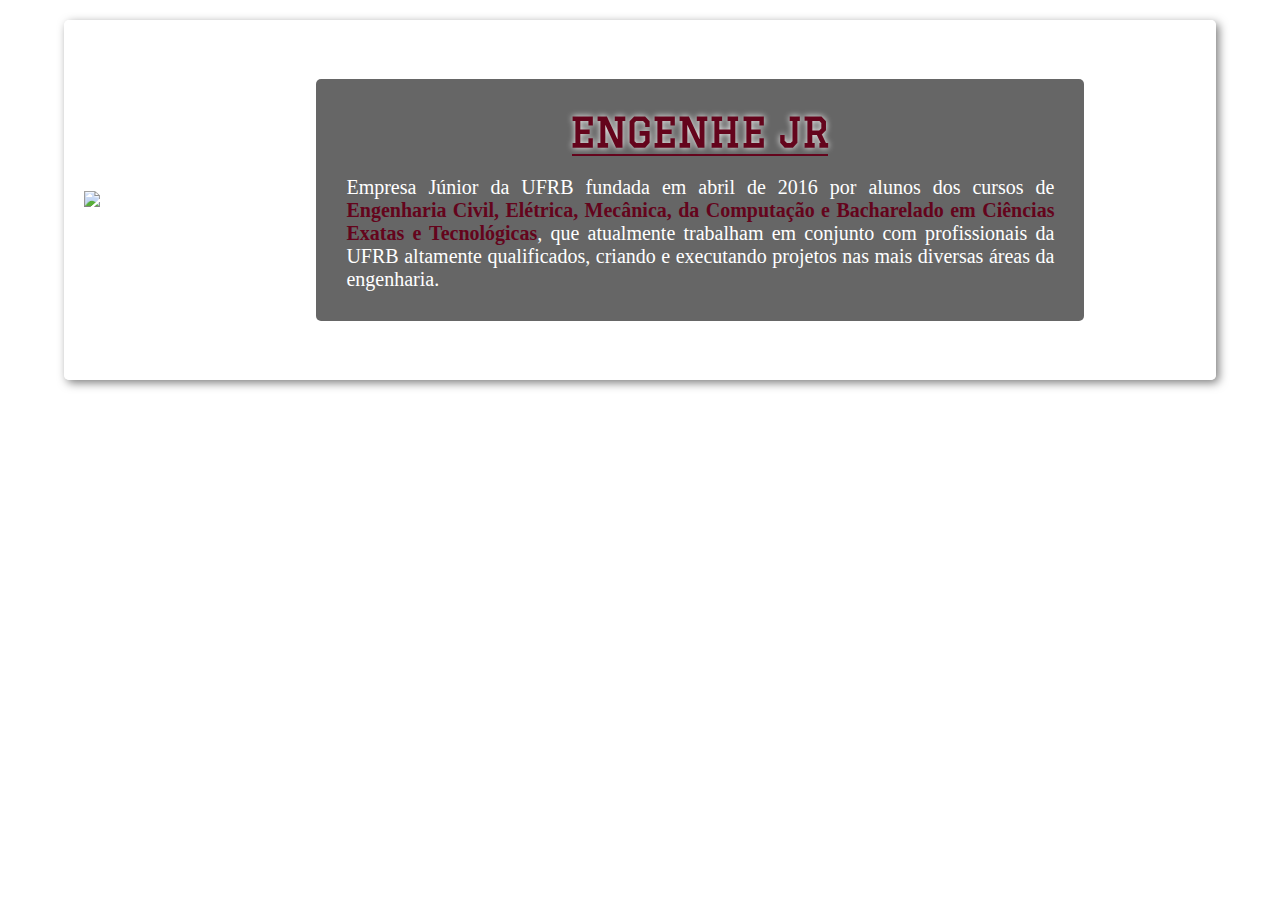
==== index.html @ e746b557 "chore: retirada dos valores, visão e missão, pois faziam parte do 'sobre'" ====
<!DOCTYPE html>
<html lang="pt-br">

<head>
    <meta charset="UTF-8">
    <meta http-equiv="X-UA-Compatible" content="IE=edge">
    <meta name="viewport" content="width=device-width, initial-scale=1.0">
    <title>Home page</title>
    <link rel="stylesheet" href="./style.css" />
    <link rel="preconnect" href="https://fonts.googleapis.com">
    <link rel="preconnect" href="https://fonts.gstatic.com" crossorigin>
    <link href="https://fonts.googleapis.com/css2?family=Graduate&display=swap" rel="stylesheet">
    <link rel="stylesheet"
        href="https://fonts.googleapis.com/css2?family=Material+Symbols+Outlined:opsz,wght,FILL,GRAD@20..48,100..700,0..1,-50..200" />
</head>
<!--    
    deve ter a logo da empresa e um texto falando sobre ela ambos centralizados
--->

<body>
    <section id="container-info">
        <div id="container-image">
            <img class="img" src="https://avatars.githubusercontent.com/u/78987374?v=4" alt="logo da empresa" />
        </div>
        <div id="container-context">
            <h1 id="enfase">Engenhe Jr</h1>
            <hr />
            <div class="container-description">
                <p class="content">Empresa Júnior da UFRB fundada em abril de 2016 por alunos dos cursos de <span
                        class="alterCor">Engenharia
                        Civil, Elétrica, Mecânica, da Computação e Bacharelado em Ciências Exatas e Tecnológicas</span>,
                    que atualmente trabalham em conjunto com profissionais da UFRB altamente qualificados,
                    criando e executando projetos nas mais diversas áreas da engenharia.
                </p>
            </div> 
        </div>
    </section>
</body>

</html>
---- style.css ----
* {
    margin: 0;
    padding: 0;
    box-sizing: border-box;
}

::-webkit-scrollbar {
    height: 3px;
    width: 3px;
    background-color: transparent;
}

#container-info {
    display: flex;
    align-items: center;
    flex-wrap: wrap;
    flex-direction: row;
    width: 90vw;
    min-height: 40vh;
    padding: 20px;
    justify-content: center;
    margin: 20px auto;
    background: rgba(255, 255, 255, 0.8);
    box-shadow: 3px 3px 10px rgba(0, 0, 0, 0.5);
    border-radius: 5px;
    color: #fff;
}

.alterCor {
    color: #64041c;
    font-weight: bold;
}

#container-context {
    max-width: 60vw;
    background-color: rgba(0, 0, 0, 0.6);
    padding: 30px;
    border-radius: 5px;
}

.container-description {
    max-width: 60vw;
    display: grid;
    gap: 20px;
    margin-top: 20px;
    text-align: justify;
}

.enfase2,
#enfase {
    color: #64041c;
    filter: drop-shadow(0px 0px 3px #fff);
    text-transform: uppercase;
    text-align: center;
    font-size: 20pt;
    font-family: 'Graduate', cursive;
}

#container-context hr {
    background-color: #64041c;
    border: none;
    height: 2px;
    width: 20vw;
    margin: 0 auto 20px;
    animation: enfase 3s ease;
}

#enfase {
    font-size: 30pt;
}

.content {
    font-size: 15pt;
    font-family: Roboto sans-serif;
}

#container-image {
    border-radius: 50%;
    display: flex;
    flex-direction: row;
    align-items: center;
    justify-self: center;
    animation: anima 2s ease-out;
}

.img,
#container-context {
    margin: 0 auto;
}


@keyframes anima {
    0% {
        transform: translateY(0);
    }

    25% {
        transform: translateY(-50px);
    }

    75% {
        transform: translateY(5px);
    }

    100% {
        transform: translateY(0px);

    }
}

@keyframes enfase {
    0% {
        width: 20vw;
    }

    50% {
        width: 0;
    }

    100% {
        width: 20vw;
    }
}

@media (max-width: 768px) {

    #container-info {
        flex-direction: column;
        min-width: 300px;
    }

    #container-context {
        min-width: 200px;
        padding: 5vw;
    }

    .enfase2 {
        font-size: 15pt;
    }

    #enfase {
        font-size: 20pt;
    }

    .content {
        font-size: 12pt;
    }

    .img {
        width: 25vw;
        margin-bottom: 20px;
    }

}

@media (max-width: 425px) {

    .enfase2 {
        font-size: 12pt;
    }

    #enfase {
        font-size: 15pt;
    }

    .content {
        font-size: 10pt;
    }

    .img {
        width: 30vw;
    }

    .container-description {
        max-width: 100%;
    }
}
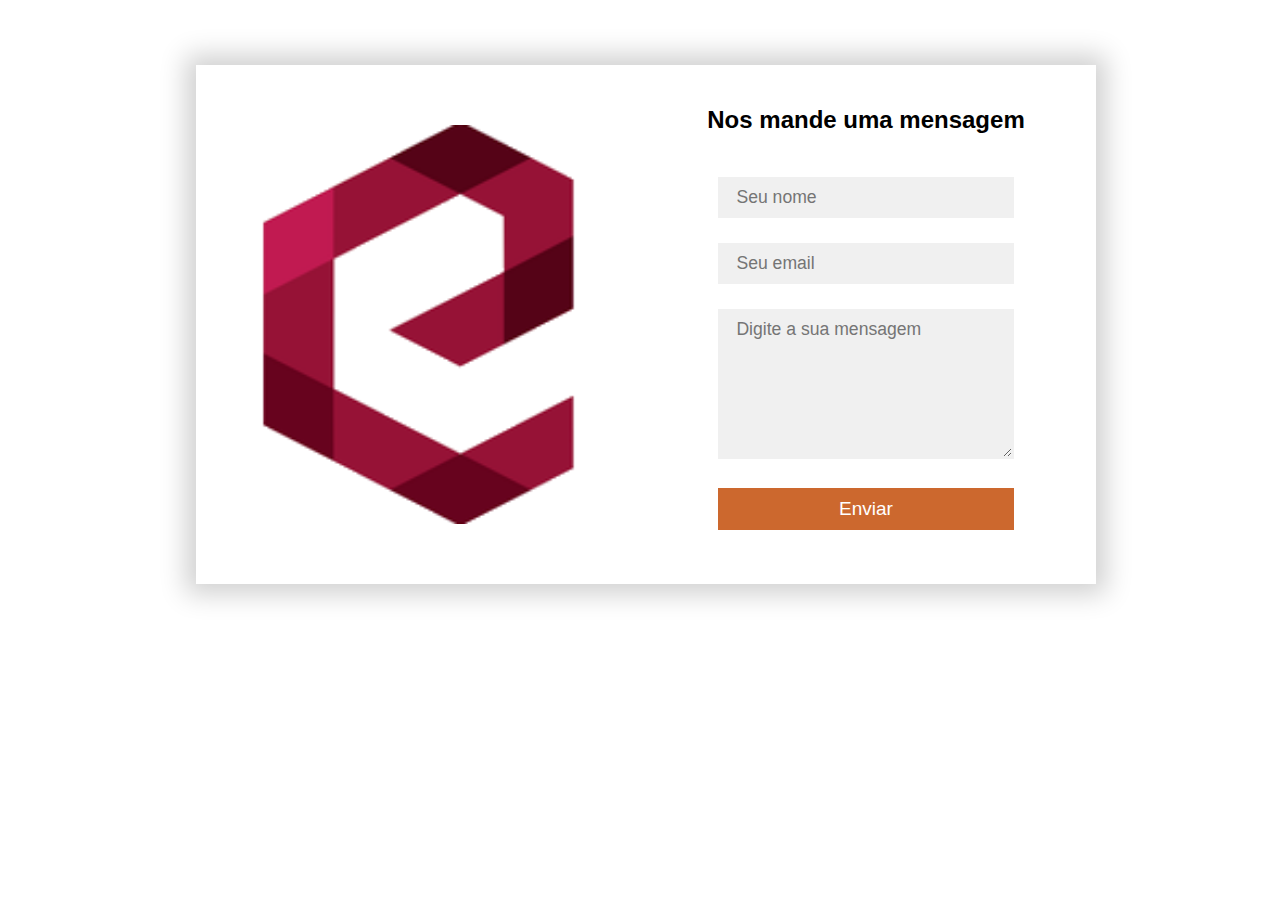
==== commit 2b0bdaa4: "Página de contatos" ====
--- a/index.html
+++ b/index.html
@@ -1,40 +1,32 @@
-<!DOCTYPE html>
-<html lang="pt-br">
-
-<head>
-    <meta charset="UTF-8">
-    <meta http-equiv="X-UA-Compatible" content="IE=edge">
-    <meta name="viewport" content="width=device-width, initial-scale=1.0">
-    <title>Home page</title>
-    <link rel="stylesheet" href="./style.css" />
-    <link rel="preconnect" href="https://fonts.googleapis.com">
-    <link rel="preconnect" href="https://fonts.gstatic.com" crossorigin>
-    <link href="https://fonts.googleapis.com/css2?family=Graduate&display=swap" rel="stylesheet">
-    <link rel="stylesheet"
-        href="https://fonts.googleapis.com/css2?family=Material+Symbols+Outlined:opsz,wght,FILL,GRAD@20..48,100..700,0..1,-50..200" />
-</head>
-<!--    
-    deve ter a logo da empresa e um texto falando sobre ela ambos centralizados
---->
-
-<body>
-    <section id="container-info">
-        <div id="container-image">
-            <img class="img" src="https://avatars.githubusercontent.com/u/78987374?v=4" alt="logo da empresa" />
-        </div>
-        <div id="container-context">
-            <h1 id="enfase">Engenhe Jr</h1>
-            <hr />
-            <div class="container-description">
-                <p class="content">Empresa Júnior da UFRB fundada em abril de 2016 por alunos dos cursos de <span
-                        class="alterCor">Engenharia
-                        Civil, Elétrica, Mecânica, da Computação e Bacharelado em Ciências Exatas e Tecnológicas</span>,
-                    que atualmente trabalham em conjunto com profissionais da UFRB altamente qualificados,
-                    criando e executando projetos nas mais diversas áreas da engenharia.
-                </p>
-            </div> 
-        </div>
-    </section>
-</body>
-
+<!DOCTYPE html>
+<html lang="pt-br">
+
+<head>
+    <meta charset="UTF-8">
+    <meta http-equiv="X-UA-Compatible" content="IE=edge">
+    <meta name="viewport" content="width=device-width, initial-scale=1.0">
+    <title>Contato</title>
+    <link rel="stylesheet" type="text/css" href="style.css">
+</head>
+
+<body>
+    <section class="form">
+
+        <div id="formulario">
+            <div class="caixa">
+                <div class="esquerda"></div>
+                <div class="direita">
+                    <h2>Nos mande uma mensagem</h2>
+                    <form>
+                        <input type="text" class="campo" placeholder="Seu nome">
+                        <input type="text" class="campo" placeholder="Seu email">
+                        <textarea class=" campo" placeholder="Digite a sua mensagem"></textarea>
+                        <button class="botao">Enviar</button>
+                    </form>
+                </div>
+            </div>
+        </div>
+    </section>
+</body>
+
 </html>--- a/style.css
+++ b/style.css
@@ -1,177 +1,99 @@
-* {
-    margin: 0;
-    padding: 0;
-    box-sizing: border-box;
-}
-
-::-webkit-scrollbar {
-    height: 3px;
-    width: 3px;
-    background-color: transparent;
-}
-
-#container-info {
-    display: flex;
-    align-items: center;
-    flex-wrap: wrap;
-    flex-direction: row;
-    width: 90vw;
-    min-height: 40vh;
-    padding: 20px;
-    justify-content: center;
-    margin: 20px auto;
-    background: rgba(255, 255, 255, 0.8);
-    box-shadow: 3px 3px 10px rgba(0, 0, 0, 0.5);
-    border-radius: 5px;
-    color: #fff;
-}
-
-.alterCor {
-    color: #64041c;
-    font-weight: bold;
-}
-
-#container-context {
-    max-width: 60vw;
-    background-color: rgba(0, 0, 0, 0.6);
-    padding: 30px;
-    border-radius: 5px;
-}
-
-.container-description {
-    max-width: 60vw;
-    display: grid;
-    gap: 20px;
-    margin-top: 20px;
-    text-align: justify;
-}
-
-.enfase2,
-#enfase {
-    color: #64041c;
-    filter: drop-shadow(0px 0px 3px #fff);
-    text-transform: uppercase;
-    text-align: center;
-    font-size: 20pt;
-    font-family: 'Graduate', cursive;
-}
-
-#container-context hr {
-    background-color: #64041c;
-    border: none;
-    height: 2px;
-    width: 20vw;
-    margin: 0 auto 20px;
-    animation: enfase 3s ease;
-}
-
-#enfase {
-    font-size: 30pt;
-}
-
-.content {
-    font-size: 15pt;
-    font-family: Roboto sans-serif;
-}
-
-#container-image {
-    border-radius: 50%;
-    display: flex;
-    flex-direction: row;
-    align-items: center;
-    justify-self: center;
-    animation: anima 2s ease-out;
-}
-
-.img,
-#container-context {
-    margin: 0 auto;
-}
-
-
-@keyframes anima {
-    0% {
-        transform: translateY(0);
-    }
-
-    25% {
-        transform: translateY(-50px);
-    }
-
-    75% {
-        transform: translateY(5px);
-    }
-
-    100% {
-        transform: translateY(0px);
-
-    }
-}
-
-@keyframes enfase {
-    0% {
-        width: 20vw;
-    }
-
-    50% {
-        width: 0;
-    }
-
-    100% {
-        width: 20vw;
-    }
-}
-
-@media (max-width: 768px) {
-
-    #container-info {
-        flex-direction: column;
-        min-width: 300px;
-    }
-
-    #container-context {
-        min-width: 200px;
-        padding: 5vw;
-    }
-
-    .enfase2 {
-        font-size: 15pt;
-    }
-
-    #enfase {
-        font-size: 20pt;
-    }
-
-    .content {
-        font-size: 12pt;
-    }
-
-    .img {
-        width: 25vw;
-        margin-bottom: 20px;
-    }
-
-}
-
-@media (max-width: 425px) {
-
-    .enfase2 {
-        font-size: 12pt;
-    }
-
-    #enfase {
-        font-size: 15pt;
-    }
-
-    .content {
-        font-size: 10pt;
-    }
-
-    .img {
-        width: 30vw;
-    }
-
-    .container-description {
-        max-width: 100%;
-    }
+* {
+    padding: 10px;
+    margin: 3px;
+    box-sizing: border-box;
+    font-family: Haettenschweiler, 'Arial Narrow Bold', sans-serif;
+}
+
+body {
+    height: 100%;
+    width: 100%;
+}
+
+.form {
+    position: relative;
+    width: 100%;
+    height: 100%;
+    display: flex;
+    justify-content: center;
+    align-items: center;
+    padding: 20px 100px;
+}
+
+.caixa {
+    max-width: 900px;
+    display: grid;
+    grid-template-columns: repeat(2, 1fr);
+    justify-content: center;
+    align-items: center;
+    text-align: center;
+    background-color: #fff;
+    box-shadow: 0px 0px 25px 10px rgba(0, 0, 0, 0.19);
+}
+
+.esquerda {
+    background: url("imagens/engenhe.png") no-repeat center;
+    background-size: cover;
+    height: 80%;
+}
+
+.direita {
+    padding: 25px 40px;
+}
+
+h2 {
+    position: relative;
+    padding: 0 0 20px;
+    margin-bottom: 10px;
+}
+
+.campo {
+    width: 90%;
+    border: 2px solid rgba(0, 0, 0, 0);
+    outline: none;
+    background-color: rgba(230, 230, 230, 0.6);
+    padding: 0.5rem 1rem;
+    font-size: 1.1rem;
+    margin-bottom: 22px;
+    transition: .3s;
+}
+
+.campo:hover {
+    background-color: rgba(0, 0, 0, 0.1);
+}
+
+textarea {
+    min-height: 150px;
+}
+
+.botao {
+    width: 90%;
+    height: 90%;
+    padding: 10px 20px;
+    background-color: #cc682e;
+    color: #fff;
+    font-size: 19px;
+    border: none;
+    outline: none;
+    cursor: pointer;
+    transition: .3s;
+}
+
+.botao:hover {
+    background-color: #27ae60;
+}
+
+.campo:focus {
+    border: 2px solid rgba(30, 85, 250, 0.47);
+    background-color: #fff;
+}
+
+@media screen and (max-width: 880px) {
+    .caixa {
+        grid-template-columns: 1fr;
+    }
+
+    .esquerda {
+        height: 200px;
+    }
 }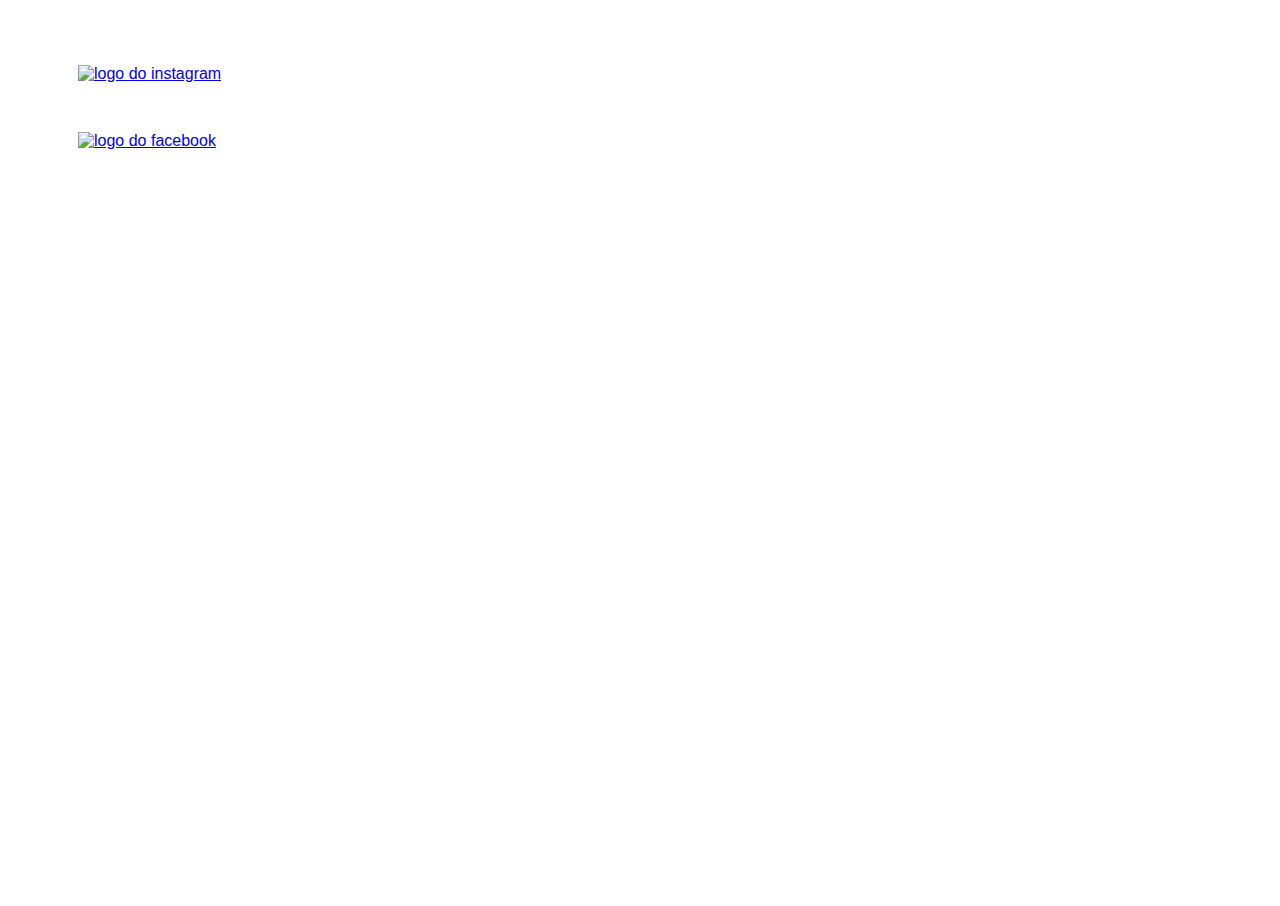
==== commit 1bc70239: "chore: colando arquivo" ====
--- a/index.html
+++ b/index.html
@@ -1,32 +1,31 @@
-<!DOCTYPE html>
-<html lang="pt-br">
-
-<head>
-    <meta charset="UTF-8">
-    <meta http-equiv="X-UA-Compatible" content="IE=edge">
-    <meta name="viewport" content="width=device-width, initial-scale=1.0">
-    <title>Contato</title>
-    <link rel="stylesheet" type="text/css" href="style.css">
-</head>
-
-<body>
-    <section class="form">
-
-        <div id="formulario">
-            <div class="caixa">
-                <div class="esquerda"></div>
-                <div class="direita">
-                    <h2>Nos mande uma mensagem</h2>
-                    <form>
-                        <input type="text" class="campo" placeholder="Seu nome">
-                        <input type="text" class="campo" placeholder="Seu email">
-                        <textarea class=" campo" placeholder="Digite a sua mensagem"></textarea>
-                        <button class="botao">Enviar</button>
-                    </form>
-                </div>
-            </div>
-        </div>
-    </section>
-</body>
-
+<!DOCTYPE html />
+<html lang="pt-br">
+
+<head>
+    <meta charset="UTF-8" />
+    <meta name="viewport" content="width=device-width, initial-scale=1.0" />
+    <title>EngenheJR</title>
+    <link rel="stylesheet" href="style.css" />
+</head>
+
+<body>
+    <footer>
+        <div id="container-instagram">
+            <a href="https://www.instagram.com/engenhejr/" target="_blank">
+                <img src="images/instagram.png" alt="logo do instagram" id="instagram" />
+            </a>
+        </div>
+        <!---------------->
+        <div id="container-facebook">
+            <a href="https://www.facebook.com/engenhejr/" target="_blank">
+                <img src="images/facebook.png" alt="logo do facebook" id="facebook" />
+            </a>
+        </div>
+        <!---------------->
+        <div id="">
+
+        </div>
+    </footer>
+</body>
+
 </html>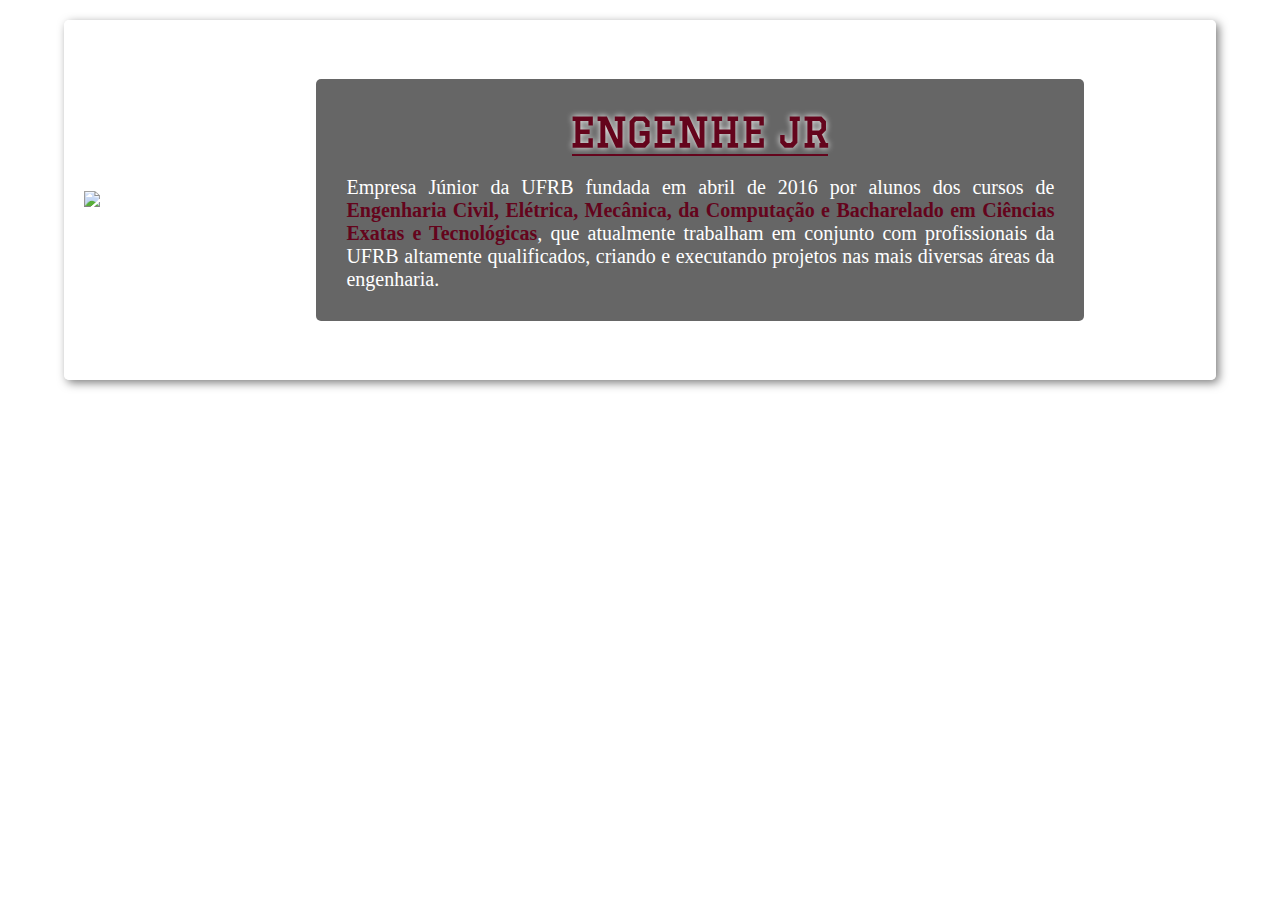
==== commit c8d90d28: "Merge pull request #9 from ufrb-engenhe-jr/03-criar-section" ====
--- a/index.html
+++ b/index.html
@@ -1,31 +1,40 @@
-<!DOCTYPE html />
+<!DOCTYPE html>
 <html lang="pt-br">
 
 <head>
-    <meta charset="UTF-8" />
-    <meta name="viewport" content="width=device-width, initial-scale=1.0" />
-    <title>EngenheJR</title>
-    <link rel="stylesheet" href="style.css" />
+    <meta charset="UTF-8">
+    <meta http-equiv="X-UA-Compatible" content="IE=edge">
+    <meta name="viewport" content="width=device-width, initial-scale=1.0">
+    <title>Home page</title>
+    <link rel="stylesheet" href="./style.css" />
+    <link rel="preconnect" href="https://fonts.googleapis.com">
+    <link rel="preconnect" href="https://fonts.gstatic.com" crossorigin>
+    <link href="https://fonts.googleapis.com/css2?family=Graduate&display=swap" rel="stylesheet">
+    <link rel="stylesheet"
+        href="https://fonts.googleapis.com/css2?family=Material+Symbols+Outlined:opsz,wght,FILL,GRAD@20..48,100..700,0..1,-50..200" />
 </head>
+<!--    
+    deve ter a logo da empresa e um texto falando sobre ela ambos centralizados
+--->
 
 <body>
-    <footer>
-        <div id="container-instagram">
-            <a href="https://www.instagram.com/engenhejr/" target="_blank">
-                <img src="images/instagram.png" alt="logo do instagram" id="instagram" />
-            </a>
+    <section id="container-info">
+        <div id="container-image">
+            <img class="img" src="https://avatars.githubusercontent.com/u/78987374?v=4" alt="logo da empresa" />
         </div>
-        <!---------------->
-        <div id="container-facebook">
-            <a href="https://www.facebook.com/engenhejr/" target="_blank">
-                <img src="images/facebook.png" alt="logo do facebook" id="facebook" />
-            </a>
+        <div id="container-context">
+            <h1 id="enfase">Engenhe Jr</h1>
+            <hr />
+            <div class="container-description">
+                <p class="content">Empresa Júnior da UFRB fundada em abril de 2016 por alunos dos cursos de <span
+                        class="alterCor">Engenharia
+                        Civil, Elétrica, Mecânica, da Computação e Bacharelado em Ciências Exatas e Tecnológicas</span>,
+                    que atualmente trabalham em conjunto com profissionais da UFRB altamente qualificados,
+                    criando e executando projetos nas mais diversas áreas da engenharia.
+                </p>
+            </div> 
         </div>
-        <!---------------->
-        <div id="">
-
-        </div>
-    </footer>
+    </section>
 </body>
 
 </html>--- a/style.css
+++ b/style.css
@@ -1,99 +1,177 @@
-* {
-    padding: 10px;
-    margin: 3px;
-    box-sizing: border-box;
-    font-family: Haettenschweiler, 'Arial Narrow Bold', sans-serif;
-}
-
-body {
-    height: 100%;
-    width: 100%;
-}
-
-.form {
-    position: relative;
-    width: 100%;
-    height: 100%;
-    display: flex;
-    justify-content: center;
-    align-items: center;
-    padding: 20px 100px;
-}
-
-.caixa {
-    max-width: 900px;
-    display: grid;
-    grid-template-columns: repeat(2, 1fr);
-    justify-content: center;
-    align-items: center;
-    text-align: center;
-    background-color: #fff;
-    box-shadow: 0px 0px 25px 10px rgba(0, 0, 0, 0.19);
-}
-
-.esquerda {
-    background: url("imagens/engenhe.png") no-repeat center;
-    background-size: cover;
-    height: 80%;
-}
-
-.direita {
-    padding: 25px 40px;
-}
-
-h2 {
-    position: relative;
-    padding: 0 0 20px;
-    margin-bottom: 10px;
-}
-
-.campo {
-    width: 90%;
-    border: 2px solid rgba(0, 0, 0, 0);
-    outline: none;
-    background-color: rgba(230, 230, 230, 0.6);
-    padding: 0.5rem 1rem;
-    font-size: 1.1rem;
-    margin-bottom: 22px;
-    transition: .3s;
-}
-
-.campo:hover {
-    background-color: rgba(0, 0, 0, 0.1);
-}
-
-textarea {
-    min-height: 150px;
-}
-
-.botao {
-    width: 90%;
-    height: 90%;
-    padding: 10px 20px;
-    background-color: #cc682e;
-    color: #fff;
-    font-size: 19px;
-    border: none;
-    outline: none;
-    cursor: pointer;
-    transition: .3s;
-}
-
-.botao:hover {
-    background-color: #27ae60;
-}
-
-.campo:focus {
-    border: 2px solid rgba(30, 85, 250, 0.47);
-    background-color: #fff;
-}
-
-@media screen and (max-width: 880px) {
-    .caixa {
-        grid-template-columns: 1fr;
-    }
-
-    .esquerda {
-        height: 200px;
-    }
+* {
+    margin: 0;
+    padding: 0;
+    box-sizing: border-box;
+}
+
+::-webkit-scrollbar {
+    height: 3px;
+    width: 3px;
+    background-color: transparent;
+}
+
+#container-info {
+    display: flex;
+    align-items: center;
+    flex-wrap: wrap;
+    flex-direction: row;
+    width: 90vw;
+    min-height: 40vh;
+    padding: 20px;
+    justify-content: center;
+    margin: 20px auto;
+    background: rgba(255, 255, 255, 0.8);
+    box-shadow: 3px 3px 10px rgba(0, 0, 0, 0.5);
+    border-radius: 5px;
+    color: #fff;
+}
+
+.alterCor {
+    color: #64041c;
+    font-weight: bold;
+}
+
+#container-context {
+    max-width: 60vw;
+    background-color: rgba(0, 0, 0, 0.6);
+    padding: 30px;
+    border-radius: 5px;
+}
+
+.container-description {
+    max-width: 60vw;
+    display: grid;
+    gap: 20px;
+    margin-top: 20px;
+    text-align: justify;
+}
+
+.enfase2,
+#enfase {
+    color: #64041c;
+    filter: drop-shadow(0px 0px 3px #fff);
+    text-transform: uppercase;
+    text-align: center;
+    font-size: 20pt;
+    font-family: 'Graduate', cursive;
+}
+
+#container-context hr {
+    background-color: #64041c;
+    border: none;
+    height: 2px;
+    width: 20vw;
+    margin: 0 auto 20px;
+    animation: enfase 3s ease;
+}
+
+#enfase {
+    font-size: 30pt;
+}
+
+.content {
+    font-size: 15pt;
+    font-family: Roboto sans-serif;
+}
+
+#container-image {
+    border-radius: 50%;
+    display: flex;
+    flex-direction: row;
+    align-items: center;
+    justify-self: center;
+    animation: anima 2s ease-out;
+}
+
+.img,
+#container-context {
+    margin: 0 auto;
+}
+
+
+@keyframes anima {
+    0% {
+        transform: translateY(0);
+    }
+
+    25% {
+        transform: translateY(-50px);
+    }
+
+    75% {
+        transform: translateY(5px);
+    }
+
+    100% {
+        transform: translateY(0px);
+
+    }
+}
+
+@keyframes enfase {
+    0% {
+        width: 20vw;
+    }
+
+    50% {
+        width: 0;
+    }
+
+    100% {
+        width: 20vw;
+    }
+}
+
+@media (max-width: 768px) {
+
+    #container-info {
+        flex-direction: column;
+        min-width: 300px;
+    }
+
+    #container-context {
+        min-width: 200px;
+        padding: 5vw;
+    }
+
+    .enfase2 {
+        font-size: 15pt;
+    }
+
+    #enfase {
+        font-size: 20pt;
+    }
+
+    .content {
+        font-size: 12pt;
+    }
+
+    .img {
+        width: 25vw;
+        margin-bottom: 20px;
+    }
+
+}
+
+@media (max-width: 425px) {
+
+    .enfase2 {
+        font-size: 12pt;
+    }
+
+    #enfase {
+        font-size: 15pt;
+    }
+
+    .content {
+        font-size: 10pt;
+    }
+
+    .img {
+        width: 30vw;
+    }
+
+    .container-description {
+        max-width: 100%;
+    }
 }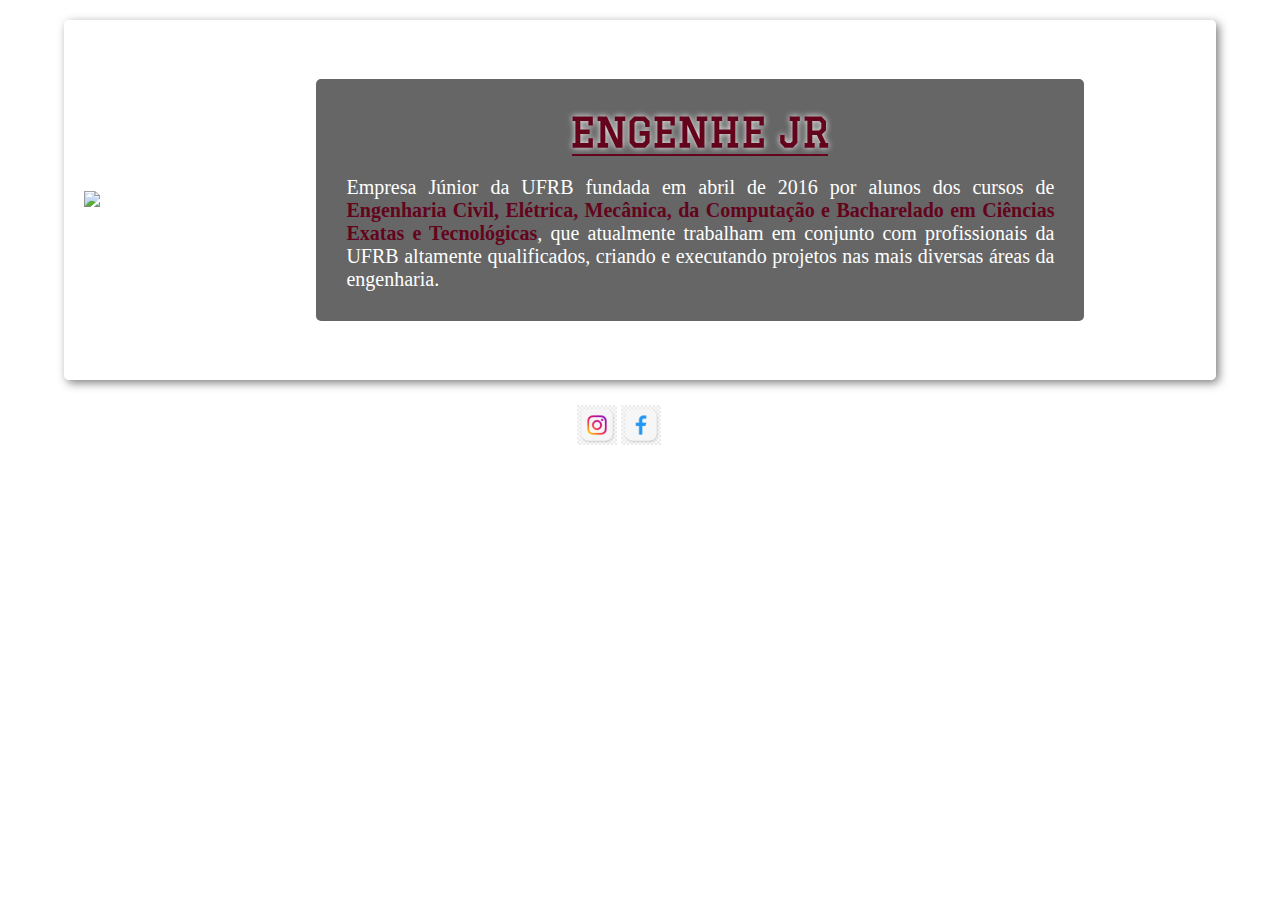
==== commit 3674f01e: "chore: resovendo conflito" ====
--- a/index.html
+++ b/index.html
@@ -1,23 +1,31 @@
-<!DOCTYPE html>
+<!DOCTYPE html />
 <html lang="pt-br">
 
 <head>
-    <meta charset="UTF-8">
+
+    <meta charset="UTF-8" />
+    <meta name="viewport" content="width=device-width, initial-scale=1.0" />
+    <title>EngenheJR</title>
+    <link rel="stylesheet" href="style.css" />
+
+
     <meta http-equiv="X-UA-Compatible" content="IE=edge">
-    <meta name="viewport" content="width=device-width, initial-scale=1.0">
-    <title>Home page</title>
-    <link rel="stylesheet" href="./style.css" />
+
+
     <link rel="preconnect" href="https://fonts.googleapis.com">
     <link rel="preconnect" href="https://fonts.gstatic.com" crossorigin>
     <link href="https://fonts.googleapis.com/css2?family=Graduate&display=swap" rel="stylesheet">
     <link rel="stylesheet"
         href="https://fonts.googleapis.com/css2?family=Material+Symbols+Outlined:opsz,wght,FILL,GRAD@20..48,100..700,0..1,-50..200" />
+
 </head>
 <!--    
     deve ter a logo da empresa e um texto falando sobre ela ambos centralizados
 --->
 
 <body>
+
+
     <section id="container-info">
         <div id="container-image">
             <img class="img" src="https://avatars.githubusercontent.com/u/78987374?v=4" alt="logo da empresa" />
@@ -32,9 +40,30 @@
                     que atualmente trabalham em conjunto com profissionais da UFRB altamente qualificados,
                     criando e executando projetos nas mais diversas áreas da engenharia.
                 </p>
-            </div> 
+            </div>
         </div>
     </section>
+
+    <footer>
+        <div id="container-instagram">
+            <a href="https://www.instagram.com/engenhejr/" target="_blank">
+                <img src="images/instagram.png" alt="logo do instagram" id="instagram" />
+            </a>
+        </div>
+        <!---------------->
+        <div id="container-facebook">
+            <a href="https://www.facebook.com/engenhejr/" target="_blank">
+                <img src="images/facebook.png" alt="logo do facebook" id="facebook" />
+            </a>
+        </div>
+        <!---------------->
+        <div id="">
+
+        </div>
+    </footer>
+
+
+
 </body>
 
 </html>--- a/style.css
+++ b/style.css
@@ -3,6 +3,12 @@
     padding: 0;
     box-sizing: border-box;
 }
+body{
+    margin: 0%;
+}
+
+
+
 
 ::-webkit-scrollbar {
     height: 3px;
@@ -174,4 +180,37 @@
     .container-description {
         max-width: 100%;
     }
-}+}
+
+
+footer{
+    background-color: rgba(145, 22, 49, 0);
+    /* margin-top: 90%; */
+    padding: 5px;
+}
+footer:hover{
+    background-color: rgb(145, 22, 49);
+    /* margin-top: 90%; */
+    padding: 10px;
+    transition: 0.3s;
+}
+#container-instagram, #container-facebook{
+    display: inline-block;
+}
+#container-instagram{
+    margin-left: 45%;
+}
+#instagram{ 
+    width: 40px;
+    height: 40px;
+}
+#facebook{
+    width: 40px;
+    height: 40px;
+}
+#instagram:hover, #facebook:hover{
+    width: 50px;
+    height: 50px;
+    transition: 0.3s;
+}
+
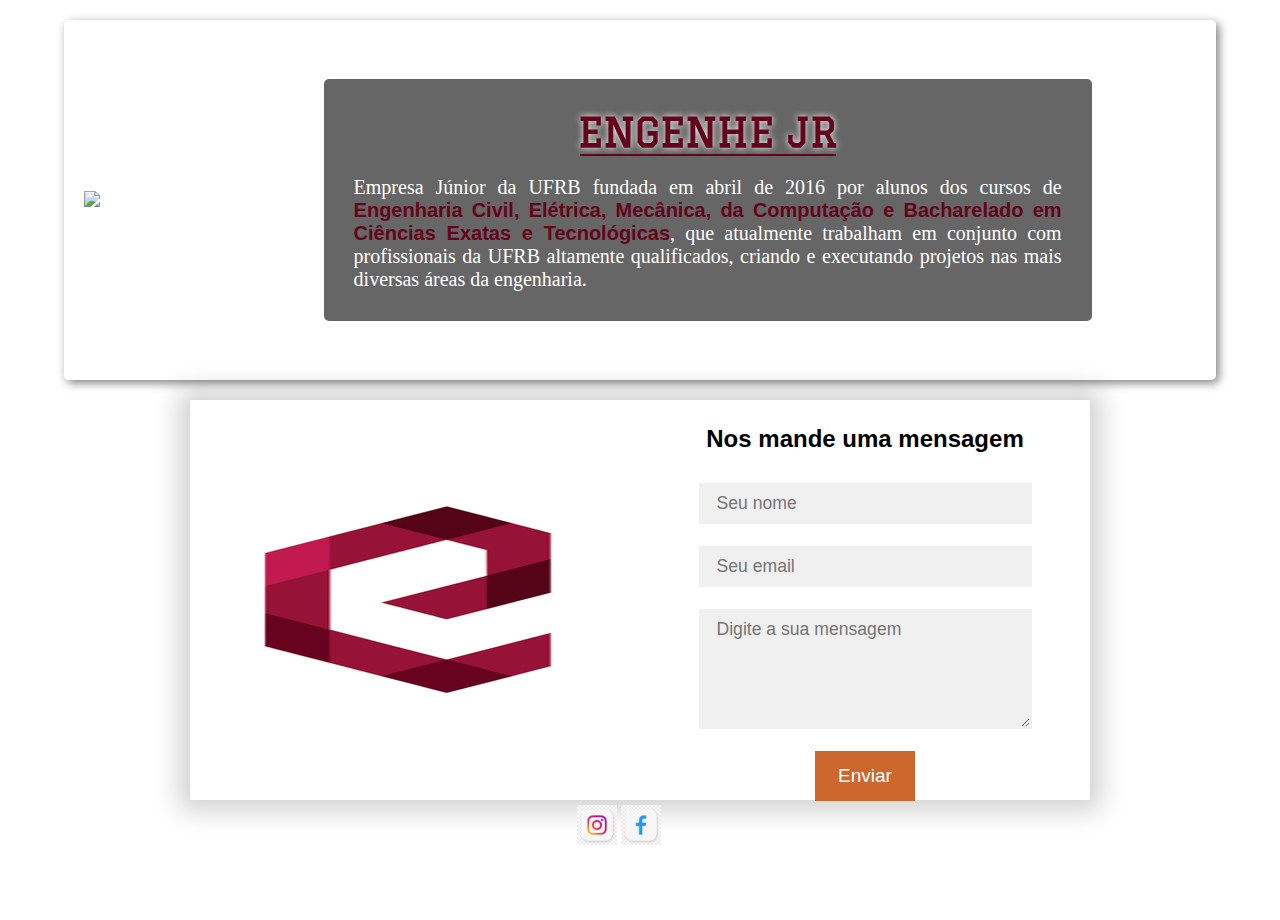
==== commit 78009d41: "chore: code  review" ====
--- a/index.html
+++ b/index.html
@@ -43,6 +43,25 @@
             </div>
         </div>
     </section>
+    <section class="form container-info">
+
+        <div id="formulario">
+            <div class="caixa">
+                <div class="esquerda">
+                    <img src="imagens/engenhe.png" />
+                </div>
+                <div class="direita">
+                    <h2>Nos mande uma mensagem</h2>
+                    <form>
+                        <input type="text" class="campo" placeholder="Seu nome">
+                        <input type="text" class="campo" placeholder="Seu email">
+                        <textarea class=" campo" placeholder="Digite a sua mensagem"></textarea>
+                        <button class="botao">Enviar</button>
+                    </form>
+                </div>
+            </div>
+        </div>
+    </section>
 
     <footer>
         <div id="container-instagram">
@@ -64,6 +83,9 @@
 
 
 
+
+
+
 </body>
 
 </html>--- a/style.css
+++ b/style.css
@@ -1,3 +1,122 @@
+
+* {
+    padding: 10px;
+    margin: 3px;
+    box-sizing: border-box;
+    font-family: Haettenschweiler, 'Arial Narrow Bold', sans-serif;
+}
+
+body {
+    height: 100%;
+    width: 100%;
+}
+
+.form {
+ 
+    /* position: relative; */
+    /* width: 100%; */
+    /* height: 100%; */
+    display: flex;
+    justify-content: center;
+    align-items: center;
+    /* padding: 20px 100px; */
+    margin:auto;
+}
+
+.caixa {
+    max-width: 900px;
+    display: grid;
+    grid-template-columns: repeat(2, 1fr);
+    justify-content: center;
+    align-items: center;
+    text-align: center;
+    background-color: #fff;
+    box-shadow: 0px 0px 25px 10px rgba(0, 0, 0, 0.19);
+}
+.esquerda{
+    
+    height: 20em;
+    display:flex;
+    width: 100%;
+    max-width: 600px;
+    min-width: 200px;
+    justify-content: center;
+    align-items: center;
+}
+.esquerda img {
+    /* background: url("imagens/engenhe.png") no-repeat center; */
+    /* background-size: cover; */
+    height: 200px;
+   
+    width: 100%;
+    max-width: 400px;
+    min-width: 200px;
+    
+}
+
+.direita {
+    padding: 25px 40px;
+    height: 400px;
+}
+
+h2 {
+    position: relative;
+    padding: 0 0 20px;
+    margin-bottom: 10px;
+}
+
+.campo {
+    width: 90%;
+    border: 2px solid rgba(0, 0, 0, 0);
+    outline: none;
+    background-color: rgba(230, 230, 230, 0.6);
+    padding: 0.5rem 1rem;
+    font-size: 1.1rem;
+    margin-bottom: 22px;
+    transition: .3s;
+}
+
+.campo:hover {
+    background-color: rgba(0, 0, 0, 0.1);
+}
+
+textarea {
+    min-height: 120px;
+}
+
+.botao {
+    width: 100px;
+    height: 50px;
+   
+    background-color: #cc682e;
+    color: #fff;
+    font-size: 19px;
+    border: none;
+    outline: none;
+    cursor: pointer;
+    transition: .3s;
+    
+}
+
+.botao:hover {
+    background-color: #27ae60;
+}
+
+.campo:focus {
+    border: 2px solid rgba(30, 85, 250, 0.47);
+    background-color: #fff;
+}
+
+@media screen and (max-width: 880px) {
+    .caixa {
+        grid-template-columns: 1fr;
+    }
+
+    .esquerda {
+        height: 200px;
+    }
+}
+
 * {
     margin: 0;
     padding: 0;
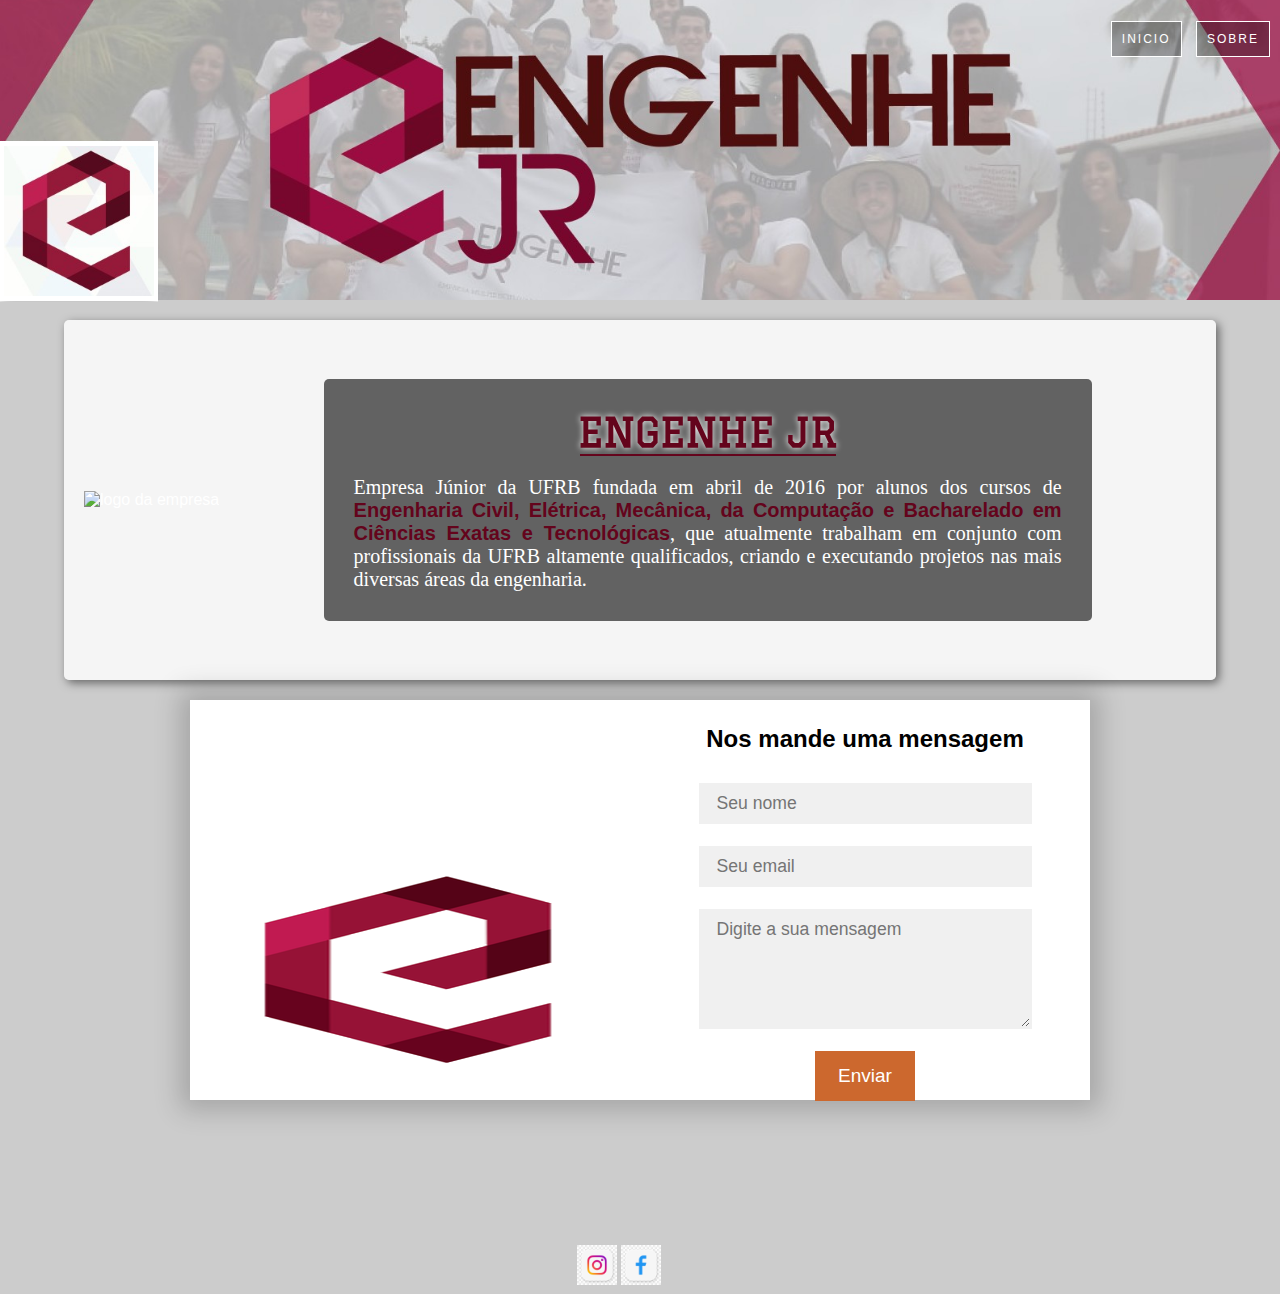
==== commit 5c0809db: "feat: arquivo atualizado" ====
--- a/index.html
+++ b/index.html
@@ -24,8 +24,15 @@
 --->
 
 <body>
-
-
+    <header class="hero">
+        <img src="/imagens/incone.PNG" alt="#">
+        <nav>
+            <ul class="hero-content">
+                <li><a href="index.html" target="_blank"> Inicio</a></li>
+                <li><a href="#">Sobre</a></li>
+            </ul>
+        </nav>
+    </header>
     <section id="container-info">
         <div id="container-image">
             <img class="img" src="https://avatars.githubusercontent.com/u/78987374?v=4" alt="logo da empresa" />
--- a/style.css
+++ b/style.css
@@ -9,8 +9,44 @@
 body {
     height: 100%;
     width: 100%;
-}
-
+    font-family: Arial, sans-serif;
+    background: #ccc;
+    margin: 0;
+}
+img{
+    margin-top: 140px;
+    float: left;
+}
+.hero{
+    background-image: url(/imagens/capa.jpg);
+    background-position: left center;
+    height: 300px;
+    background-size: cover;
+    border-top: 1px solid transparent ;
+}
+.hero-content{
+    text-align: right;
+    margin: 20px 10px 0 0;
+}
+.hero-content li{
+    display: inline-block;
+    list-style: none;
+    margin-left: 10px ;
+    border: 1px solid white;  
+}
+.hero-content a{
+    background: rgba(0, 0, 0, 0.3);
+    display: block;
+    padding: 10px;
+    color: white;
+    text-decoration: none;
+    text-transform: uppercase;
+    font-size: 12px;
+    letter-spacing: 2px;  
+}
+.hero-content a:hover{
+    background: rgba(0, 0, 0, 0.5);
+}
 .form {
  
     /* position: relative; */
